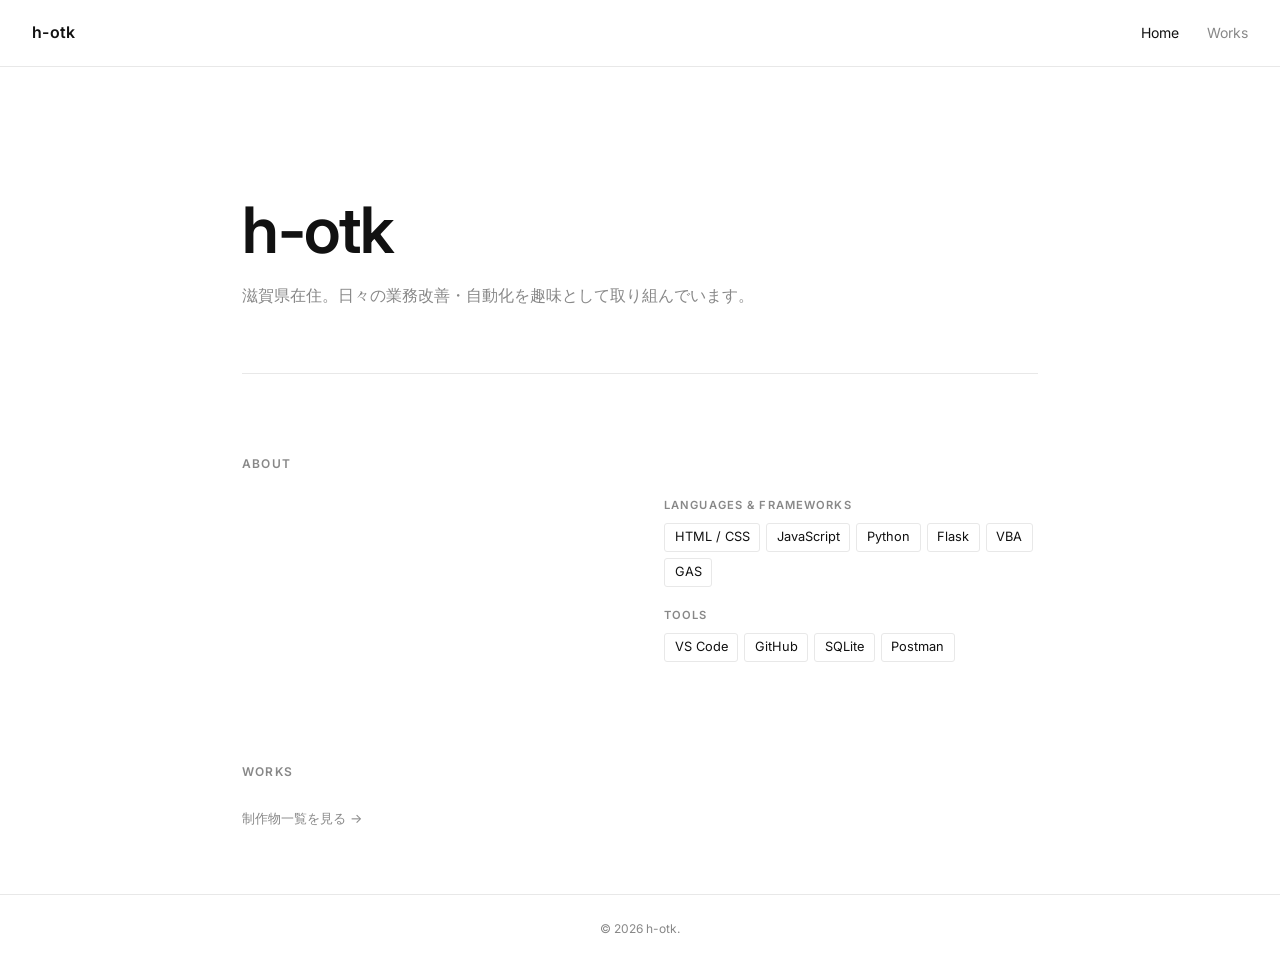
==== index.html @ 99165591 "バグ修正：Works フィルタ・CSS・トップページ構成 - index.html：Works グリッドを削除しリンクのみに変更 - works.html：フィルタ JS を classList から" ====
<!DOCTYPE html>
<html lang="ja">
<head>
  <meta charset="UTF-8">
  <meta name="viewport" content="width=device-width, initial-scale=1.0">
  <title>h-otk</title>
  <meta name="google-site-verification" content="5u6kIAX5z88EovOxOQBiKOzhCk3DL9Nc8gfqg3y7vak" />
  <link rel="preconnect" href="https://fonts.googleapis.com">
  <link rel="preconnect" href="https://fonts.gstatic.com" crossorigin>
  <link href="https://fonts.googleapis.com/css2?family=Inter:wght@400;500;600&display=swap" rel="stylesheet">
  <link rel="stylesheet" href="style.css">
</head>
<body>

  <header>
    <a class="logo" href="/">h-otk</a>
    <nav>
      <a href="/" class="active">Home</a>
      <a href="works.html">Works</a>
    </nav>
  </header>

  <main>

    <section class="hero">
      <p class="hero-name">h-otk</p>
      <p class="hero-bio">滋賀県在住。日々の業務改善・自動化を趣味として取り組んでいます。<!-- 自己紹介を追記 --></p>
    </section>

    <section>
      <h2>About</h2>
      <div class="about-grid">
        <div class="about-text">
          <p><!-- 詳細な自己紹介を追記 --></p>
        </div>
        <div class="about-skills">
          <div class="skill-group">
            <h3>Languages &amp; Frameworks</h3>
            <ul class="skill-list">
              <li>HTML / CSS</li>
              <li>JavaScript</li>
              <li>Python</li>
              <li>Flask</li>
              <li>VBA</li>
              <li>GAS</li>
            </ul>
          </div>
          <div class="skill-group">
            <h3>Tools</h3>
            <ul class="skill-list">
              <li>VS Code</li>
              <li>GitHub</li>
              <li>SQLite</li>
              <li>Postman</li>
            </ul>
          </div>
        </div>
      </div>
    </section>

    <section>
      <h2>Works</h2>
      <a class="link-arrow" href="works.html">制作物一覧を見る →</a>
    </section>

  </main>

  <footer>
    <p>&copy; 2026 h-otk.</p>
  </footer>

</body>
</html>
---- style.css ----
:root {
  --bg: #ffffff;
  --surface: #f5f5f5;
  --border: #e8e8e8;
  --text: #111111;
  --muted: #888888;
  --font: 'Inter', -apple-system, BlinkMacSystemFont, sans-serif;
  --max: 860px;
}

*, *::before, *::after { box-sizing: border-box; margin: 0; padding: 0; }

body {
  font-family: var(--font);
  background: var(--bg);
  color: var(--text);
  line-height: 1.6;
  min-height: 100vh;
  display: flex;
  flex-direction: column;
}

/* ── Header ── */
header {
  display: flex;
  justify-content: space-between;
  align-items: center;
  padding: 1.25rem 2rem;
  border-bottom: 1px solid var(--border);
  position: sticky;
  top: 0;
  background: var(--bg);
  z-index: 100;
}

.logo {
  font-weight: 600;
  font-size: 1rem;
  text-decoration: none;
  color: var(--text);
  letter-spacing: 0.02em;
}

nav a {
  color: var(--muted);
  text-decoration: none;
  font-size: 0.875rem;
  margin-left: 1.5rem;
  transition: color 0.15s;
}

nav a:hover,
nav a.active { color: var(--text); }

/* ── Main ── */
main {
  flex: 1;
  max-width: var(--max);
  margin: 0 auto;
  padding: 4rem 2rem;
  width: 100%;
}

section { margin-bottom: 5rem; }
section:last-child { margin-bottom: 0; }

/* ── Section headings ── */
h2 {
  font-size: 0.75rem;
  font-weight: 600;
  letter-spacing: 0.1em;
  text-transform: uppercase;
  color: var(--muted);
  margin-bottom: 1.5rem;
}

.section-header {
  display: flex;
  justify-content: space-between;
  align-items: baseline;
  margin-bottom: 1.5rem;
}
.section-header h2 { margin-bottom: 0; }

.link-arrow {
  font-size: 0.8125rem;
  color: var(--muted);
  text-decoration: none;
  transition: color 0.15s;
}
.link-arrow:hover { color: var(--text); }

/* ── Hero ── */
.hero {
  padding: 4rem 0;
  border-bottom: 1px solid var(--border);
}

.hero-name {
  font-size: clamp(2.5rem, 7vw, 4rem);
  font-weight: 600;
  letter-spacing: -0.02em;
  line-height: 1.1;
  margin-bottom: 1rem;
}

.hero-bio {
  color: var(--muted);
  font-size: 1rem;
  max-width: 520px;
  line-height: 1.75;
}

/* ── About ── */
.about-grid {
  display: grid;
  grid-template-columns: 1fr 1fr;
  gap: 3rem;
}

.about-text p {
  color: var(--muted);
  font-size: 0.9375rem;
  line-height: 1.8;
}

.skill-group { margin-bottom: 1.25rem; }

.skill-group h3 {
  font-size: 0.7rem;
  font-weight: 600;
  letter-spacing: 0.1em;
  text-transform: uppercase;
  color: var(--muted);
  margin-bottom: 0.5rem;
}

.skill-list {
  list-style: none;
  display: flex;
  flex-wrap: wrap;
  gap: 0.375rem;
}

.skill-list li {
  font-size: 0.8rem;
  border: 1px solid var(--border);
  padding: 0.2rem 0.6rem;
  border-radius: 3px;
}

/* ── Works grid ── */
.works-grid {
  display: grid;
  grid-template-columns: repeat(auto-fill, minmax(240px, 1fr));
  gap: 1rem;
}

.work-card {
  background: var(--bg);
  border: 1px solid var(--border);
  border-radius: 4px;
  padding: 1.25rem;
  transition: border-color 0.15s;
  cursor: default;
}

.work-card:hover { border-color: #aaaaaa; }

.work-image {
  width: 100%;
  aspect-ratio: 16 / 9;
  background: var(--surface);
  border: 1px solid var(--border);
  margin-bottom: 0.875rem;
  border-radius: 2px;
  display: flex;
  align-items: center;
  justify-content: center;
  color: var(--muted);
  font-size: 0.75rem;
  overflow: hidden;
}

.work-image img {
  width: 100%;
  height: 100%;
  object-fit: cover;
}

.work-card h3 {
  font-size: 0.9375rem;
  font-weight: 600;
  margin-bottom: 0.375rem;
}

.work-card p {
  font-size: 0.8125rem;
  color: var(--muted);
  line-height: 1.55;
  margin-bottom: 0.75rem;
}

.work-tags {
  display: flex;
  flex-wrap: wrap;
  gap: 0.3rem;
}

.tag {
  font-size: 0.7rem;
  font-weight: 500;
  color: var(--muted);
  border: 1px solid var(--border);
  padding: 0.15rem 0.5rem;
  border-radius: 2px;
  text-transform: uppercase;
  letter-spacing: 0.04em;
}

/* ── Filter bar ── */
.filter-bar {
  display: flex;
  flex-wrap: wrap;
  gap: 0.375rem;
  margin-bottom: 2rem;
  padding-bottom: 1.5rem;
  border-bottom: 1px solid var(--border);
}

.filter-btn {
  font-family: var(--font);
  font-size: 0.8125rem;
  font-weight: 500;
  padding: 0.35rem 0.875rem;
  border: 1px solid var(--border);
  background: transparent;
  color: var(--muted);
  border-radius: 3px;
  cursor: pointer;
  touch-action: manipulation;
  transition: all 0.15s;
}

.filter-btn:hover { border-color: var(--text); color: var(--text); }

.filter-btn.active {
  background: var(--text);
  border-color: var(--text);
  color: #ffffff;
}

/* ── Page title ── */
.page-title {
  font-size: clamp(1.5rem, 4vw, 2.25rem);
  font-weight: 600;
  letter-spacing: -0.01em;
  margin-bottom: 2rem;
}

/* ── Footer ── */
footer {
  padding: 1.5rem 2rem;
  border-top: 1px solid var(--border);
  text-align: center;
  font-size: 0.75rem;
  color: var(--muted);
}

/* ── Responsive ── */
@media (max-width: 640px) {
  header, main { padding-left: 1.25rem; padding-right: 1.25rem; }
  .about-grid { grid-template-columns: 1fr; gap: 2rem; }
  main { padding-top: 2.5rem; }
}
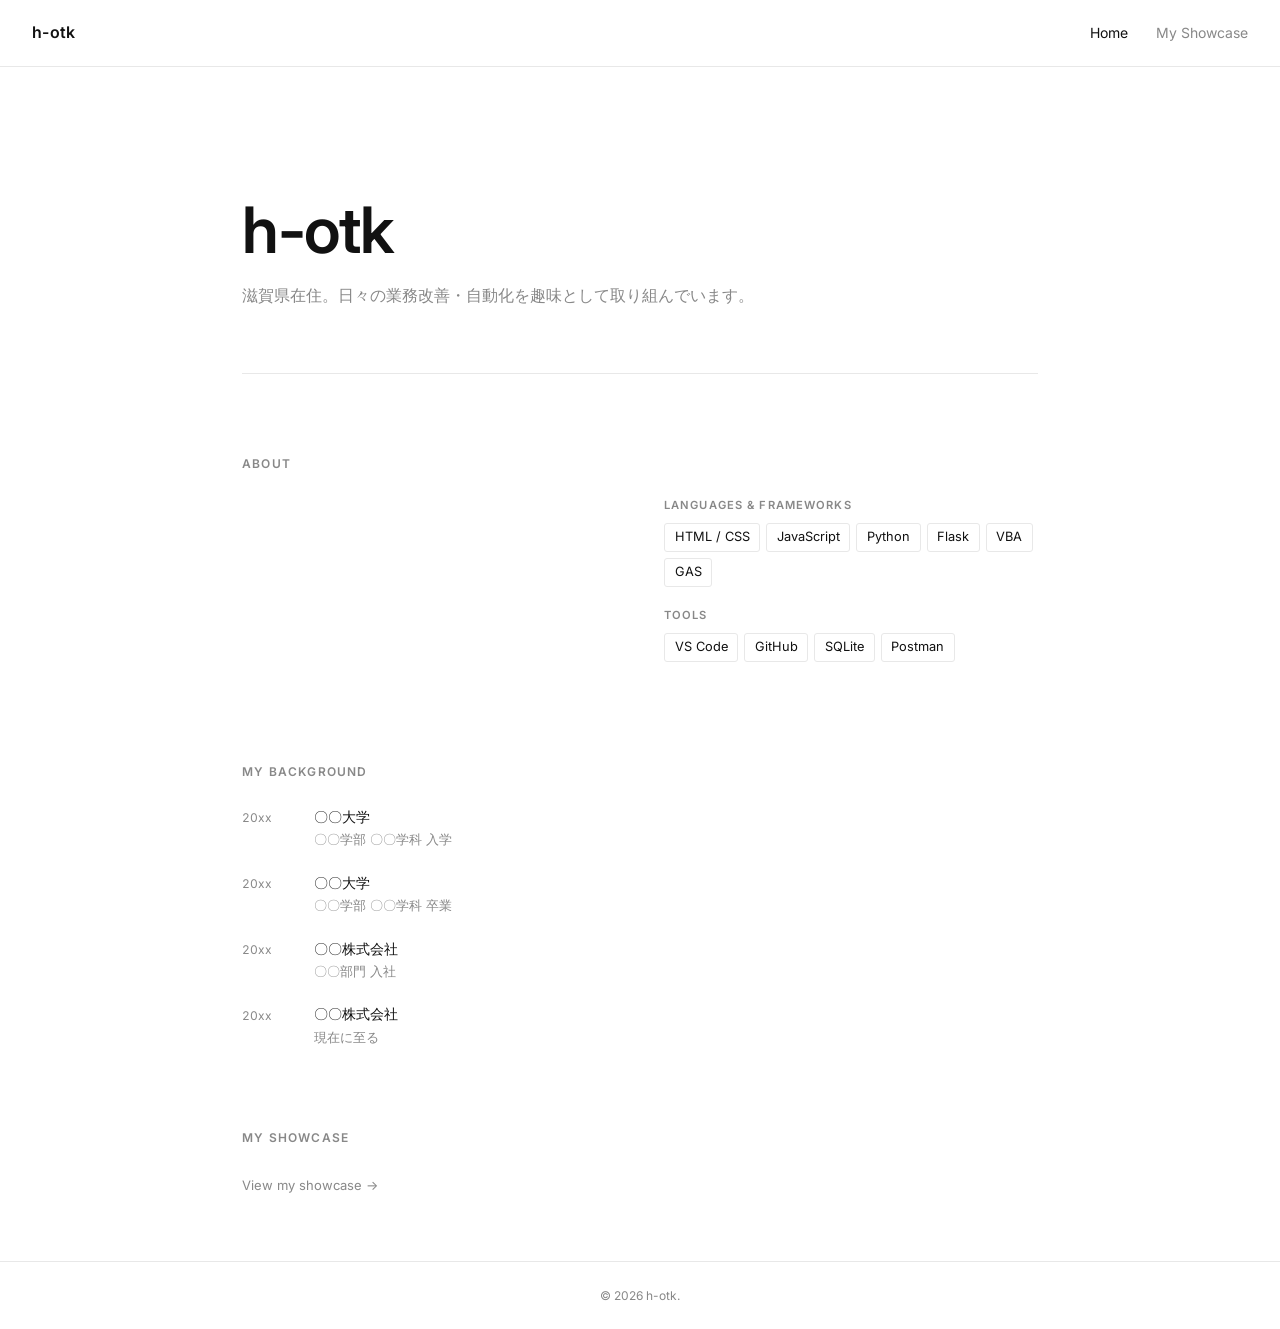
==== commit cfd16fa0: "feat: My Background セクション追加・Works を My Showcase に変更 - index.html の nav・見出し・リンクテキストで「Works」を「My Showc" ====
--- a/index.html
+++ b/index.html
@@ -8,7 +8,7 @@
   <link rel="preconnect" href="https://fonts.googleapis.com">
   <link rel="preconnect" href="https://fonts.gstatic.com" crossorigin>
   <link href="https://fonts.googleapis.com/css2?family=Inter:wght@400;500;600&display=swap" rel="stylesheet">
-  <link rel="stylesheet" href="style.css">
+  <link rel="stylesheet" href="style.css?v=0">
 </head>
 <body>
 
@@ -16,7 +16,7 @@
     <a class="logo" href="/">h-otk</a>
     <nav>
       <a href="/" class="active">Home</a>
-      <a href="works.html">Works</a>
+      <a href="works.html">My Showcase</a>
     </nav>
   </header>
 
@@ -59,8 +59,42 @@
     </section>
 
     <section>
-      <h2>Works</h2>
-      <a class="link-arrow" href="works.html">制作物一覧を見る →</a>
+      <h2>My Background</h2>
+      <ol class="timeline">
+        <li class="timeline-item">
+          <span class="timeline-year">20xx</span>
+          <div class="timeline-body">
+            <p class="timeline-org">〇〇大学</p>
+            <p class="timeline-detail">〇〇学部 〇〇学科 入学</p>
+          </div>
+        </li>
+        <li class="timeline-item">
+          <span class="timeline-year">20xx</span>
+          <div class="timeline-body">
+            <p class="timeline-org">〇〇大学</p>
+            <p class="timeline-detail">〇〇学部 〇〇学科 卒業</p>
+          </div>
+        </li>
+        <li class="timeline-item">
+          <span class="timeline-year">20xx</span>
+          <div class="timeline-body">
+            <p class="timeline-org">〇〇株式会社</p>
+            <p class="timeline-detail">〇〇部門 入社</p>
+          </div>
+        </li>
+        <li class="timeline-item">
+          <span class="timeline-year">20xx</span>
+          <div class="timeline-body">
+            <p class="timeline-org">〇〇株式会社</p>
+            <p class="timeline-detail">現在に至る</p>
+          </div>
+        </li>
+      </ol>
+    </section>
+
+    <section>
+      <h2>My Showcase</h2>
+      <a class="link-arrow" href="works.html">View my showcase →</a>
     </section>
 
   </main>
--- a/style.css
+++ b/style.css
@@ -149,6 +149,42 @@
   border-radius: 3px;
 }
 
+/* ── Timeline (My Background) ── */
+.timeline {
+  list-style: none;
+  padding: 0;
+  margin: 0;
+  display: flex;
+  flex-direction: column;
+  gap: 1.25rem;
+}
+
+.timeline-item {
+  display: grid;
+  grid-template-columns: 3.5rem 1fr;
+  gap: 1rem;
+  align-items: start;
+}
+
+.timeline-year {
+  font-size: 0.75rem;
+  color: var(--muted);
+  padding-top: 0.2rem;
+  font-variant-numeric: tabular-nums;
+}
+
+.timeline-org {
+  font-size: 0.9rem;
+  font-weight: 500;
+  margin: 0;
+}
+
+.timeline-detail {
+  font-size: 0.8rem;
+  color: var(--muted);
+  margin: 0.15rem 0 0;
+}
+
 /* ── Works grid ── */
 .works-grid {
   display: grid;
@@ -272,4 +308,5 @@
   header, main { padding-left: 1.25rem; padding-right: 1.25rem; }
   .about-grid { grid-template-columns: 1fr; gap: 2rem; }
   main { padding-top: 2.5rem; }
-}
+  .timeline-item { grid-template-columns: 2.5rem 1fr; gap: 0.75rem; }
+}
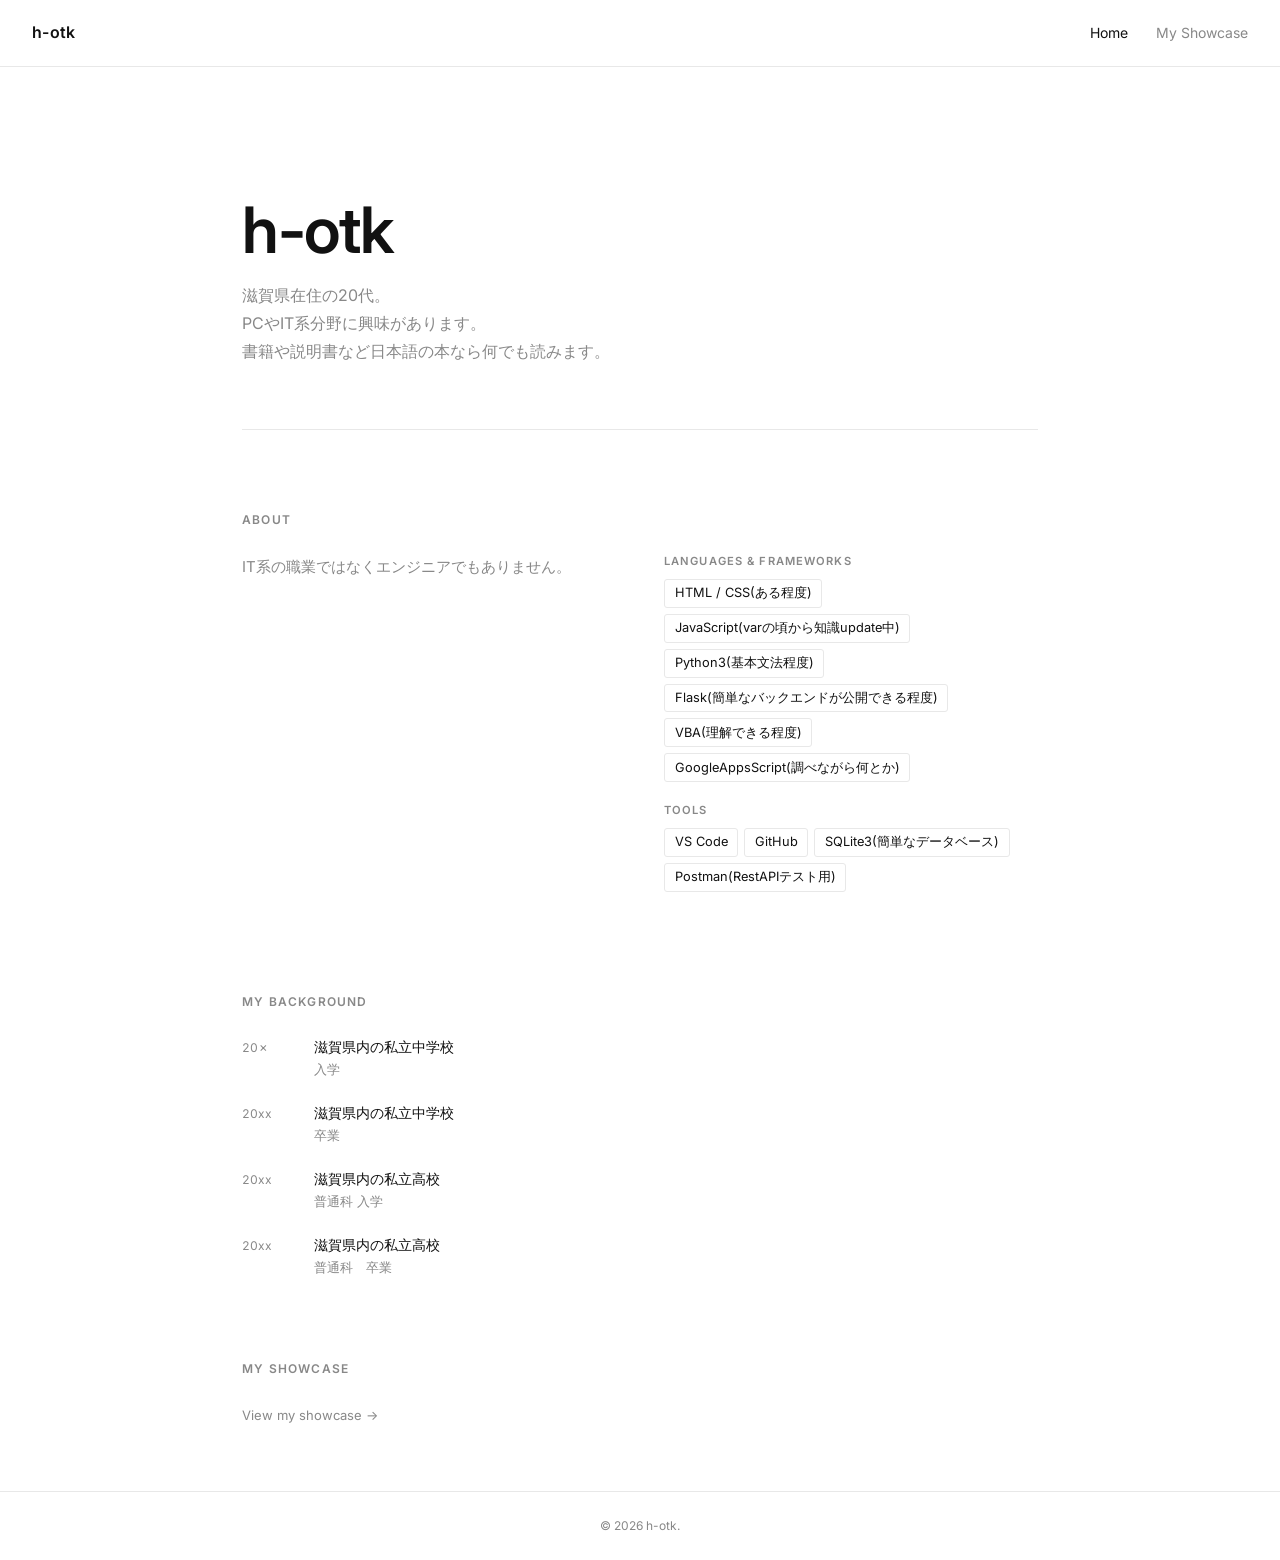
==== commit 4775b741: "index.html の更新" ====
--- a/index.html
+++ b/index.html
@@ -24,25 +24,25 @@
 
     <section class="hero">
       <p class="hero-name">h-otk</p>
-      <p class="hero-bio">滋賀県在住。日々の業務改善・自動化を趣味として取り組んでいます。<!-- 自己紹介を追記 --></p>
+      <p class="hero-bio">滋賀県在住の20代。<br>PCやIT系分野に興味があります。<br>書籍や説明書など日本語の本なら何でも読みます。<!-- 自己紹介 --></p>
     </section>
 
     <section>
       <h2>About</h2>
       <div class="about-grid">
         <div class="about-text">
-          <p><!-- 詳細な自己紹介を追記 --></p>
+          <p>IT系の職業ではなくエンジニアでもありません。</p>
         </div>
         <div class="about-skills">
           <div class="skill-group">
             <h3>Languages &amp; Frameworks</h3>
             <ul class="skill-list">
-              <li>HTML / CSS</li>
-              <li>JavaScript</li>
-              <li>Python</li>
-              <li>Flask</li>
-              <li>VBA</li>
-              <li>GAS</li>
+              <li>HTML / CSS(ある程度)</li>
+              <li>JavaScript(varの頃から知識update中)</li>
+              <li>Python3(基本文法程度)</li>
+              <li>Flask(簡単なバックエンドが公開できる程度)</li>
+              <li>VBA(理解できる程度)</li>
+              <li>GoogleAppsScript(調べながら何とか)</li>
             </ul>
           </div>
           <div class="skill-group">
@@ -50,8 +50,8 @@
             <ul class="skill-list">
               <li>VS Code</li>
               <li>GitHub</li>
-              <li>SQLite</li>
-              <li>Postman</li>
+              <li>SQLite3(簡単なデータベース)</li>
+              <li>Postman(RestAPIテスト用)</li>
             </ul>
           </div>
         </div>
@@ -62,31 +62,31 @@
       <h2>My Background</h2>
       <ol class="timeline">
         <li class="timeline-item">
-          <span class="timeline-year">20xx</span>
+          <span class="timeline-year">20✗</span>
           <div class="timeline-body">
-            <p class="timeline-org">〇〇大学</p>
-            <p class="timeline-detail">〇〇学部 〇〇学科 入学</p>
+            <p class="timeline-org">滋賀県内の私立中学校</p>
+            <p class="timeline-detail">入学</p>
           </div>
         </li>
         <li class="timeline-item">
           <span class="timeline-year">20xx</span>
           <div class="timeline-body">
-            <p class="timeline-org">〇〇大学</p>
-            <p class="timeline-detail">〇〇学部 〇〇学科 卒業</p>
+            <p class="timeline-org">滋賀県内の私立中学校</p>
+            <p class="timeline-detail">卒業</p>
           </div>
         </li>
         <li class="timeline-item">
           <span class="timeline-year">20xx</span>
           <div class="timeline-body">
-            <p class="timeline-org">〇〇株式会社</p>
-            <p class="timeline-detail">〇〇部門 入社</p>
+            <p class="timeline-org">滋賀県内の私立高校</p>
+            <p class="timeline-detail">普通科 入学</p>
           </div>
         </li>
         <li class="timeline-item">
           <span class="timeline-year">20xx</span>
           <div class="timeline-body">
-            <p class="timeline-org">〇〇株式会社</p>
-            <p class="timeline-detail">現在に至る</p>
+            <p class="timeline-org">滋賀県内の私立高校</p>
+            <p class="timeline-detail">普通科　卒業</p>
           </div>
         </li>
       </ol>
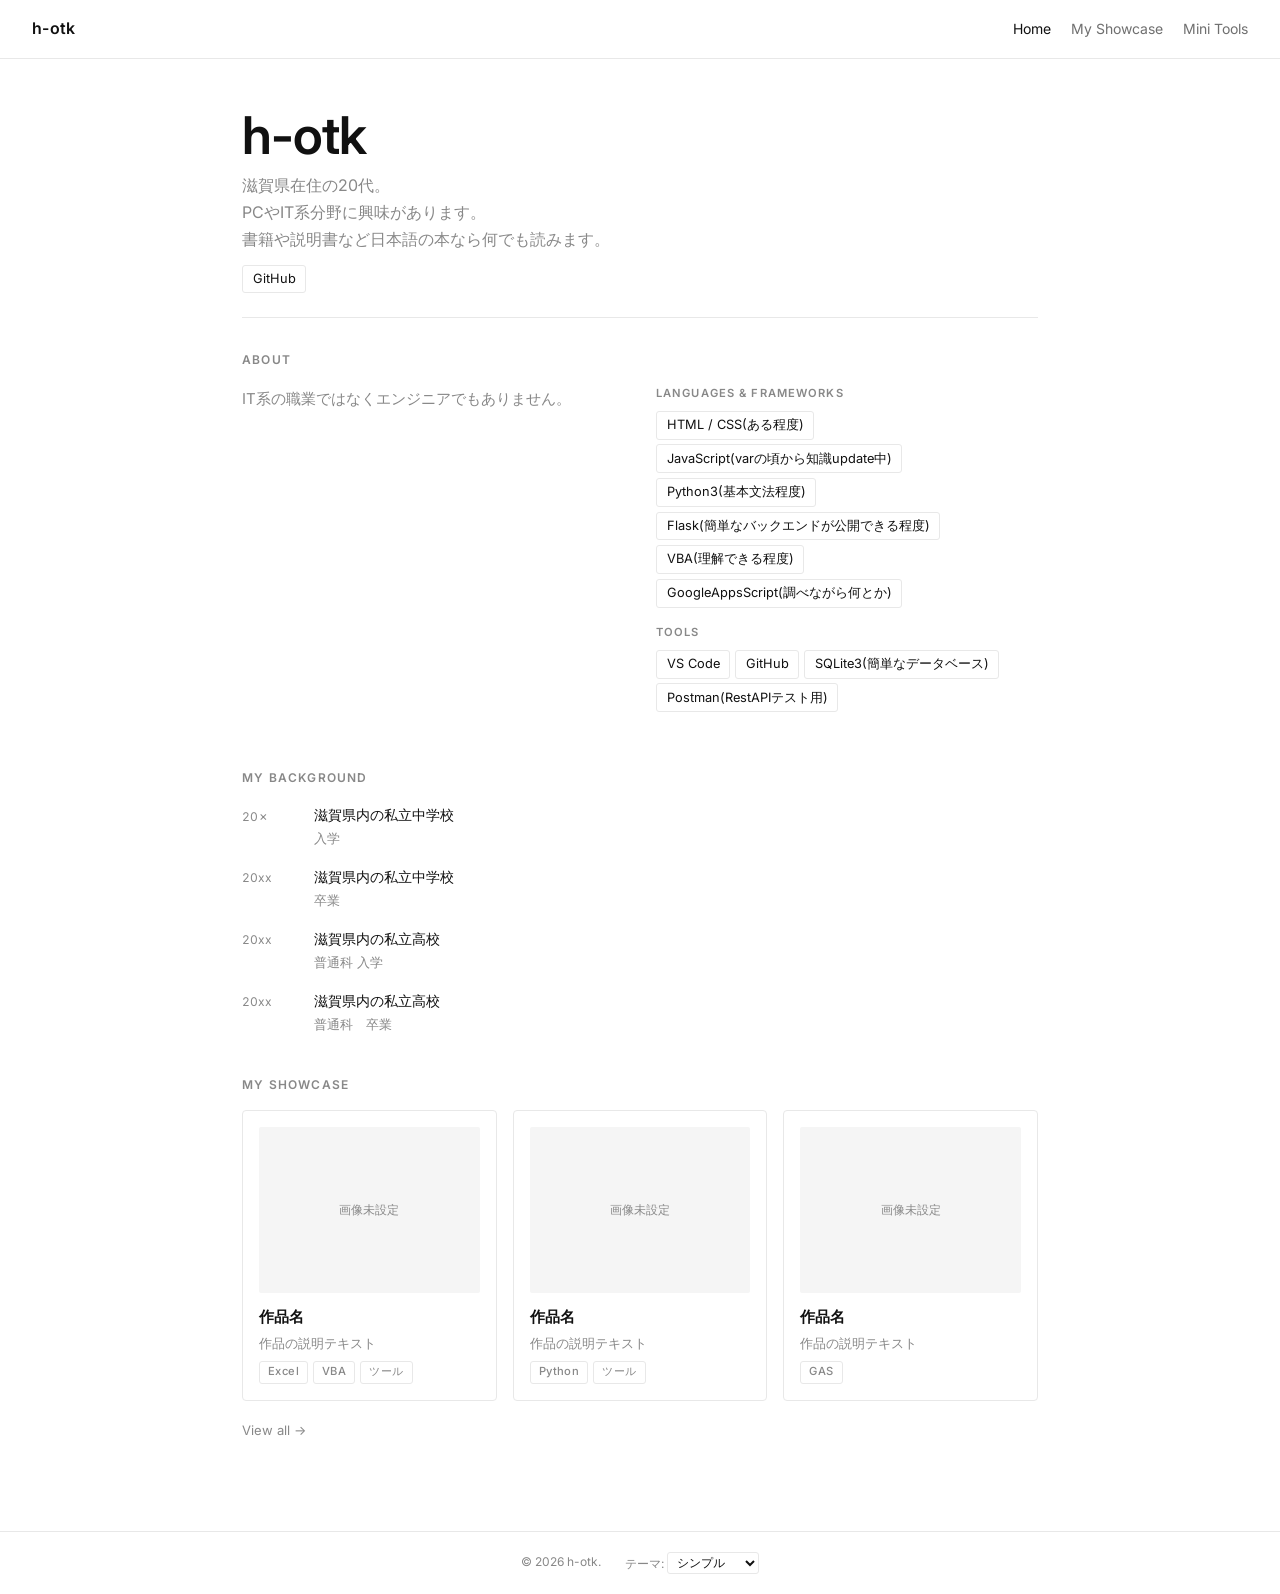
==== commit f09e73ef: "テーマ方式（着せ替え）と JSON 設定によるポートフォリオ構成を実装、余白を調整 - config/site.json・works.json の編集だけでプロフィール・作品を更新できる構成に変更 -" ====
--- a/index.html
+++ b/index.html
@@ -1,107 +1,38 @@
 <!DOCTYPE html>
-<html lang="ja">
+<html lang="ja" class="is-loading">
 <head>
   <meta charset="UTF-8">
   <meta name="viewport" content="width=device-width, initial-scale=1.0">
   <title>h-otk</title>
-  <meta name="google-site-verification" content="5u6kIAX5z88EovOxOQBiKOzhCk3DL9Nc8gfqg3y7vak" />
+  <meta name="google-site-verification" content="5u6kIAX5z88EovOxOQBiKOzhCk3DL9Nc8gfqg3y7vak"><!--Google Search Console用-->
   <link rel="preconnect" href="https://fonts.googleapis.com">
   <link rel="preconnect" href="https://fonts.gstatic.com" crossorigin>
-  <link href="https://fonts.googleapis.com/css2?family=Inter:wght@400;500;600&display=swap" rel="stylesheet">
-  <link rel="stylesheet" href="style.css?v=0">
+  <link rel="stylesheet" href="static/style.css?v=0">
+  <noscript><style>.is-loading body { opacity: 1; }</style></noscript>
+  <script src="static/versions.js?v=0"></script>
+  <script src="static/site.js?v=0" defer></script>
 </head>
-<body>
+<!-- 中身は config/site.json と config/works.json から自動で組み立てられます。文章の変更は JSON 側で行ってください。 -->
+<body data-page="home">
 
-  <header>
-    <a class="logo" href="/">h-otk</a>
-    <nav>
-      <a href="/" class="active">Home</a>
-      <a href="works.html">My Showcase</a>
-    </nav>
+  <header class="site-header">
+    <a class="logo" href="./">h-otk</a>
+    <nav class="site-nav"></nav>
   </header>
 
   <main>
-
-    <section class="hero">
-      <p class="hero-name">h-otk</p>
-      <p class="hero-bio">滋賀県在住の20代。<br>PCやIT系分野に興味があります。<br>書籍や説明書など日本語の本なら何でも読みます。<!-- 自己紹介 --></p>
+    <section class="hero" id="hero"></section>
+    <section id="about"></section>
+    <section id="history"></section>
+    <section id="works-section">
+      <h2>My Showcase</h2>
+      <div class="works-grid" id="works-grid"></div>
+      <p class="more-link"><a class="link-arrow" href="works.html">View all →</a></p>
     </section>
-
-    <section>
-      <h2>About</h2>
-      <div class="about-grid">
-        <div class="about-text">
-          <p>IT系の職業ではなくエンジニアでもありません。</p>
-        </div>
-        <div class="about-skills">
-          <div class="skill-group">
-            <h3>Languages &amp; Frameworks</h3>
-            <ul class="skill-list">
-              <li>HTML / CSS(ある程度)</li>
-              <li>JavaScript(varの頃から知識update中)</li>
-              <li>Python3(基本文法程度)</li>
-              <li>Flask(簡単なバックエンドが公開できる程度)</li>
-              <li>VBA(理解できる程度)</li>
-              <li>GoogleAppsScript(調べながら何とか)</li>
-            </ul>
-          </div>
-          <div class="skill-group">
-            <h3>Tools</h3>
-            <ul class="skill-list">
-              <li>VS Code</li>
-              <li>GitHub</li>
-              <li>SQLite3(簡単なデータベース)</li>
-              <li>Postman(RestAPIテスト用)</li>
-            </ul>
-          </div>
-        </div>
-      </div>
-    </section>
-
-    <section>
-      <h2>My Background</h2>
-      <ol class="timeline">
-        <li class="timeline-item">
-          <span class="timeline-year">20✗</span>
-          <div class="timeline-body">
-            <p class="timeline-org">滋賀県内の私立中学校</p>
-            <p class="timeline-detail">入学</p>
-          </div>
-        </li>
-        <li class="timeline-item">
-          <span class="timeline-year">20xx</span>
-          <div class="timeline-body">
-            <p class="timeline-org">滋賀県内の私立中学校</p>
-            <p class="timeline-detail">卒業</p>
-          </div>
-        </li>
-        <li class="timeline-item">
-          <span class="timeline-year">20xx</span>
-          <div class="timeline-body">
-            <p class="timeline-org">滋賀県内の私立高校</p>
-            <p class="timeline-detail">普通科 入学</p>
-          </div>
-        </li>
-        <li class="timeline-item">
-          <span class="timeline-year">20xx</span>
-          <div class="timeline-body">
-            <p class="timeline-org">滋賀県内の私立高校</p>
-            <p class="timeline-detail">普通科　卒業</p>
-          </div>
-        </li>
-      </ol>
-    </section>
-
-    <section>
-      <h2>My Showcase</h2>
-      <a class="link-arrow" href="works.html">View my showcase →</a>
-    </section>
-
+    <noscript><p>このサイトの表示には JavaScript が必要です。</p></noscript>
   </main>
 
-  <footer>
-    <p>&copy; 2026 h-otk.</p>
-  </footer>
+  <footer></footer>
 
 </body>
 </html>
--- a/static/style.css
+++ b/static/style.css
@@ -0,0 +1,478 @@
+/*
+  共通レイアウト（全テーマ共通の「骨組み」）
+  色・形・背景などの「ガワ」は themes/*.css の変数で上書きされる。
+  ここにある :root の値は、テーマが指定しなかった場合の既定値。
+*/
+:root {
+  /* 色 */
+  --bg: #ffffff;
+  --surface: #f5f5f5;
+  --border: #e8e8e8;
+  --text: #111111;
+  --muted: #888888;
+  --accent: #111111;
+  --on-accent: #ffffff;
+  --chip-active-bg: var(--accent);
+  --chip-active-text: var(--on-accent);
+  --header-bg: var(--bg);
+  --header-text: var(--text);
+  --header-border: var(--border);
+  --card-bg: var(--bg);
+
+  /* 形 */
+  --font: -apple-system, blinkmacsystemfont, "Hiragino Sans", "Noto Sans JP", sans-serif;
+  --heading-font: var(--font);
+  --radius: 4px;
+  --radius-sm: 3px;
+  --shadow: none;
+  --shadow-hover: none;
+  --card-border: 1px solid var(--border);
+
+  /* 背景画像（例: url("img/bg/pattern.png")） */
+  --bg-image: none;
+  --bg-size: auto;
+  --bg-repeat: repeat;
+  --bg-position: center top;
+
+  /* 寸法 */
+  --max: 860px;
+  --gallery-min: 240px;
+  --gallery-gap: 1rem;
+  --section-gap: 2.5rem;
+
+  /* ギャラリー表示の既定（テーマ側で変更可）: grid / masonry, card / image */
+  --gallery-layout: grid;
+  --gallery-style: card;
+}
+
+*, *::before, *::after { box-sizing: border-box; margin: 0; padding: 0; }
+
+/* テーマ読込中のちらつき防止（JS が is-loading を外す） */
+.is-loading body { opacity: 0; }
+
+body {
+  transition: opacity 0.2s;
+  font-family: var(--font);
+  color: var(--text);
+  background-color: var(--bg);
+  background-image: var(--bg-image);
+  background-size: var(--bg-size);
+  background-repeat: var(--bg-repeat);
+  background-position: var(--bg-position);
+  background-attachment: fixed;
+  line-height: 1.6;
+  min-height: 100vh;
+  display: flex;
+  flex-direction: column;
+}
+
+img { max-width: 100%; display: block; }
+
+/* ── Header ── */
+.site-header {
+  display: flex;
+  justify-content: space-between;
+  align-items: center;
+  gap: 1rem;
+  padding: 1rem 2rem;
+  border-bottom: 1px solid var(--header-border);
+  position: sticky;
+  top: 0;
+  background: var(--header-bg);
+  color: var(--header-text);
+  z-index: 100;
+}
+
+.logo {
+  font-family: var(--heading-font);
+  font-weight: 600;
+  font-size: 1rem;
+  text-decoration: none;
+  color: var(--header-text);
+  letter-spacing: 0.02em;
+}
+
+.site-nav { display: flex; flex-wrap: wrap; gap: 0.25rem 1.25rem; }
+
+.site-nav a {
+  color: var(--header-text);
+  opacity: 0.6;
+  text-decoration: none;
+  font-size: 0.875rem;
+  transition: opacity 0.15s;
+}
+
+.site-nav a:hover,
+.site-nav a.active { opacity: 1; }
+
+/* ── Main ── */
+main {
+  flex: 1;
+  max-width: var(--max);
+  margin: 0 auto;
+  padding: 2rem 2rem 3rem;
+  width: 100%;
+}
+
+section { margin-bottom: var(--section-gap); }
+section:last-child { margin-bottom: 0; }
+
+/* ── Section headings ── */
+h2 {
+  font-family: var(--heading-font);
+  font-size: 0.75rem;
+  font-weight: 600;
+  letter-spacing: 0.1em;
+  text-transform: uppercase;
+  color: var(--muted);
+  margin-bottom: 1rem;
+}
+
+.link-arrow {
+  font-size: 0.8125rem;
+  color: var(--muted);
+  text-decoration: none;
+  transition: color 0.15s;
+}
+.link-arrow:hover { color: var(--text); }
+.more-link { margin-top: 1rem; }
+
+/* ── Hero（自己紹介） ── */
+.hero {
+  display: flex;
+  align-items: center;
+  gap: 1.5rem;
+  padding: 1rem 0 1.5rem;
+  border-bottom: 1px solid var(--border);
+  margin-bottom: 2rem;
+}
+
+.hero-avatar {
+  width: 96px;
+  height: 96px;
+  border-radius: 50%;
+  object-fit: cover;
+  flex-shrink: 0;
+  border: var(--card-border);
+}
+
+.hero-name {
+  font-family: var(--heading-font);
+  font-size: clamp(2rem, 6vw, 3.25rem);
+  font-weight: 600;
+  letter-spacing: -0.02em;
+  line-height: 1.1;
+  margin-bottom: 0.5rem;
+}
+
+.hero-bio {
+  color: var(--muted);
+  font-size: 1rem;
+  max-width: 520px;
+  line-height: 1.7;
+}
+
+.sns-links { display: flex; flex-wrap: wrap; gap: 0.5rem; margin-top: 0.75rem; }
+
+.sns-links a {
+  font-size: 0.8rem;
+  color: var(--text);
+  text-decoration: none;
+  border: 1px solid var(--border);
+  border-radius: var(--radius-sm);
+  padding: 0.15rem 0.6rem;
+  background: var(--card-bg);
+}
+.sns-links a:hover { border-color: var(--accent); }
+
+/* ── About ── */
+.about-grid {
+  display: grid;
+  grid-template-columns: 1fr 1fr;
+  gap: 2rem;
+}
+
+.about-text p {
+  color: var(--muted);
+  font-size: 0.9375rem;
+  line-height: 1.8;
+}
+
+.skill-group { margin-bottom: 1rem; }
+
+.skill-group h3 {
+  font-size: 0.7rem;
+  font-weight: 600;
+  letter-spacing: 0.1em;
+  text-transform: uppercase;
+  color: var(--muted);
+  margin-bottom: 0.5rem;
+}
+
+.skill-list,
+.work-tags {
+  list-style: none;
+  display: flex;
+  flex-wrap: wrap;
+  gap: 0.3rem;
+}
+
+.skill-list li {
+  font-size: 0.8rem;
+  border: 1px solid var(--border);
+  background: var(--card-bg);
+  padding: 0.2rem 0.6rem;
+  border-radius: var(--radius-sm);
+}
+
+/* ── Timeline ── */
+.timeline {
+  list-style: none;
+  display: flex;
+  flex-direction: column;
+  gap: 1rem;
+}
+
+.timeline-item {
+  display: grid;
+  grid-template-columns: 3.5rem 1fr;
+  gap: 1rem;
+  align-items: start;
+}
+
+.timeline-year {
+  font-size: 0.75rem;
+  color: var(--muted);
+  padding-top: 0.2rem;
+  font-variant-numeric: tabular-nums;
+}
+
+.timeline-org { font-size: 0.9rem; font-weight: 500; }
+.timeline-detail { font-size: 0.8rem; color: var(--muted); margin-top: 0.15rem; }
+
+/* ── Works（ギャラリー） ── */
+.works-grid {
+  display: grid;
+  grid-template-columns: repeat(auto-fill, minmax(var(--gallery-min), 1fr));
+  gap: var(--gallery-gap);
+}
+
+.work-card {
+  display: block;
+  position: relative;
+  color: inherit;
+  text-decoration: none;
+  background: var(--card-bg);
+  border: var(--card-border);
+  border-radius: var(--radius);
+  box-shadow: var(--shadow);
+  padding: 1rem;
+  overflow: hidden;
+  transition: box-shadow 0.15s, border-color 0.15s, transform 0.15s;
+}
+
+.work-card:hover,
+.work-card:focus-visible {
+  border-color: var(--accent);
+  box-shadow: var(--shadow-hover);
+}
+
+.work-image {
+  width: 100%;
+  aspect-ratio: 4 / 3;
+  background: var(--surface);
+  margin-bottom: 0.75rem;
+  border-radius: calc(var(--radius) / 2);
+  display: flex;
+  align-items: center;
+  justify-content: center;
+  color: var(--muted);
+  font-size: 0.75rem;
+  overflow: hidden;
+}
+
+.work-image img { width: 100%; height: 100%; object-fit: cover; }
+
+.work-card h3 { font-size: 0.9375rem; font-weight: 600; margin-bottom: 0.25rem; }
+
+.work-desc {
+  font-size: 0.8125rem;
+  color: var(--muted);
+  line-height: 1.55;
+  margin-bottom: 0.5rem;
+  display: -webkit-box;
+  -webkit-line-clamp: 3;
+  -webkit-box-orient: vertical;
+  overflow: hidden;
+}
+
+.tag {
+  font-size: 0.7rem;
+  font-weight: 500;
+  color: var(--muted);
+  border: 1px solid var(--border);
+  padding: 0.1rem 0.5rem;
+  border-radius: var(--radius-sm);
+  letter-spacing: 0.04em;
+}
+
+/* masonry（Pinterest 風の段組み。画像の縦横比をそのまま使う） */
+.works-grid[data-layout="masonry"] {
+  display: block;
+  columns: var(--gallery-min) auto;
+  column-gap: var(--gallery-gap);
+}
+
+.works-grid[data-layout="masonry"] .work-card {
+  break-inside: avoid;
+  margin-bottom: var(--gallery-gap);
+}
+
+.works-grid[data-layout="masonry"] .work-image { aspect-ratio: auto; min-height: 120px; }
+.works-grid[data-layout="masonry"] .work-image img { height: auto; }
+
+/* image（画像のみ表示。タイトルは重ねて表示）: イラスト向け */
+.works-grid[data-style="image"] .work-card { padding: 0; }
+.works-grid[data-style="image"] .work-image { margin-bottom: 0; border-radius: 0; }
+
+.works-grid[data-style="image"] .work-body {
+  position: absolute;
+  inset: auto 0 0;
+  padding: 2rem 0.75rem 0.6rem;
+  background: linear-gradient(transparent, rgb(0 0 0 / 65%));
+  color: #ffffff;
+  opacity: 0;
+  transition: opacity 0.2s;
+}
+
+.works-grid[data-style="image"] .work-card:hover .work-body,
+.works-grid[data-style="image"] .work-card:focus-visible .work-body { opacity: 1; }
+
+.works-grid[data-style="image"] .work-desc,
+.works-grid[data-style="image"] .work-tags { display: none; }
+
+@media (hover: none) {
+  .works-grid[data-style="image"] .work-body { opacity: 1; }
+}
+
+/* ── Filter bar ── */
+.filter-bar {
+  display: flex;
+  flex-wrap: wrap;
+  gap: 0.375rem;
+  margin-bottom: 1.5rem;
+  padding-bottom: 1rem;
+  border-bottom: 1px solid var(--border);
+}
+
+.filter-btn {
+  font-family: var(--font);
+  font-size: 0.8125rem;
+  font-weight: 500;
+  padding: 0.3rem 0.875rem;
+  border: 1px solid var(--border);
+  background: var(--card-bg);
+  color: var(--muted);
+  border-radius: var(--radius-sm);
+  cursor: pointer;
+  touch-action: manipulation;
+  transition: all 0.15s;
+}
+
+.filter-btn:hover { border-color: var(--text); color: var(--text); }
+
+.filter-btn.active {
+  background: var(--chip-active-bg);
+  border-color: var(--chip-active-bg);
+  color: var(--chip-active-text);
+}
+
+/* ── Lightbox（作品の拡大表示） ── */
+.lightbox {
+  border: none;
+  border-radius: var(--radius);
+  padding: 0;
+  max-width: min(960px, 94vw);
+  max-height: 92vh;
+  margin: auto;
+  background: var(--card-bg);
+  color: var(--text);
+  box-shadow: 0 10px 40px rgb(0 0 0 / 35%);
+}
+
+.lightbox::backdrop { background: rgb(0 0 0 / 75%); }
+.lightbox-figure { display: flex; flex-direction: column; }
+
+.lightbox-figure img {
+  max-height: 70vh;
+  width: auto;
+  margin: 0 auto;
+  object-fit: contain;
+  background: var(--surface);
+}
+
+.lightbox-caption { padding: 1rem 1.25rem 1.25rem; }
+.lightbox-caption h3 { font-size: 1.05rem; margin-bottom: 0.25rem; }
+.lightbox-date { font-size: 0.75rem; color: var(--muted); margin-bottom: 0.5rem; }
+.lightbox-desc { font-size: 0.875rem; white-space: pre-line; margin-bottom: 0.75rem; }
+.lightbox-link { display: inline-block; margin-top: 0.75rem; font-size: 0.85rem; color: var(--accent); }
+
+.lightbox-btn {
+  position: absolute;
+  border: none;
+  background: rgb(0 0 0 / 50%);
+  color: #ffffff;
+  width: 2.5rem;
+  height: 2.5rem;
+  border-radius: 50%;
+  font-size: 1.25rem;
+  cursor: pointer;
+}
+
+.lightbox-close { top: 0.5rem; right: 0.5rem; }
+.lightbox-prev { top: 35%; left: 0.5rem; }
+.lightbox-next { top: 35%; right: 0.5rem; }
+
+/* ── Page title ── */
+.page-title {
+  font-family: var(--heading-font);
+  font-size: clamp(1.5rem, 4vw, 2.25rem);
+  font-weight: 600;
+  letter-spacing: -0.01em;
+  margin-bottom: 1.25rem;
+}
+
+.empty-note { color: var(--muted); font-size: 0.875rem; }
+
+/* ── Footer ── */
+footer {
+  padding: 1.25rem 2rem;
+  border-top: 1px solid var(--border);
+  text-align: center;
+  font-size: 0.75rem;
+  color: var(--muted);
+  display: flex;
+  justify-content: center;
+  flex-wrap: wrap;
+  gap: 0.5rem 1.5rem;
+}
+
+.theme-switch select {
+  font: inherit;
+  color: var(--text);
+  background: var(--card-bg);
+  border: 1px solid var(--border);
+  border-radius: var(--radius-sm);
+  padding: 0.1rem 0.3rem;
+}
+
+/* ── Responsive ── */
+@media (width <= 640px) {
+  .site-header, main { padding-left: 1rem; padding-right: 1rem; }
+  .site-header { flex-direction: column; align-items: flex-start; gap: 0.25rem; }
+  main { padding-top: 1.25rem; }
+  .hero { flex-direction: column; align-items: flex-start; gap: 1rem; }
+  .about-grid { grid-template-columns: 1fr; gap: 1.25rem; }
+  .timeline-item { grid-template-columns: 2.5rem 1fr; gap: 0.75rem; }
+  :root { --gallery-min: 150px; --gallery-gap: 0.6rem; }
+}
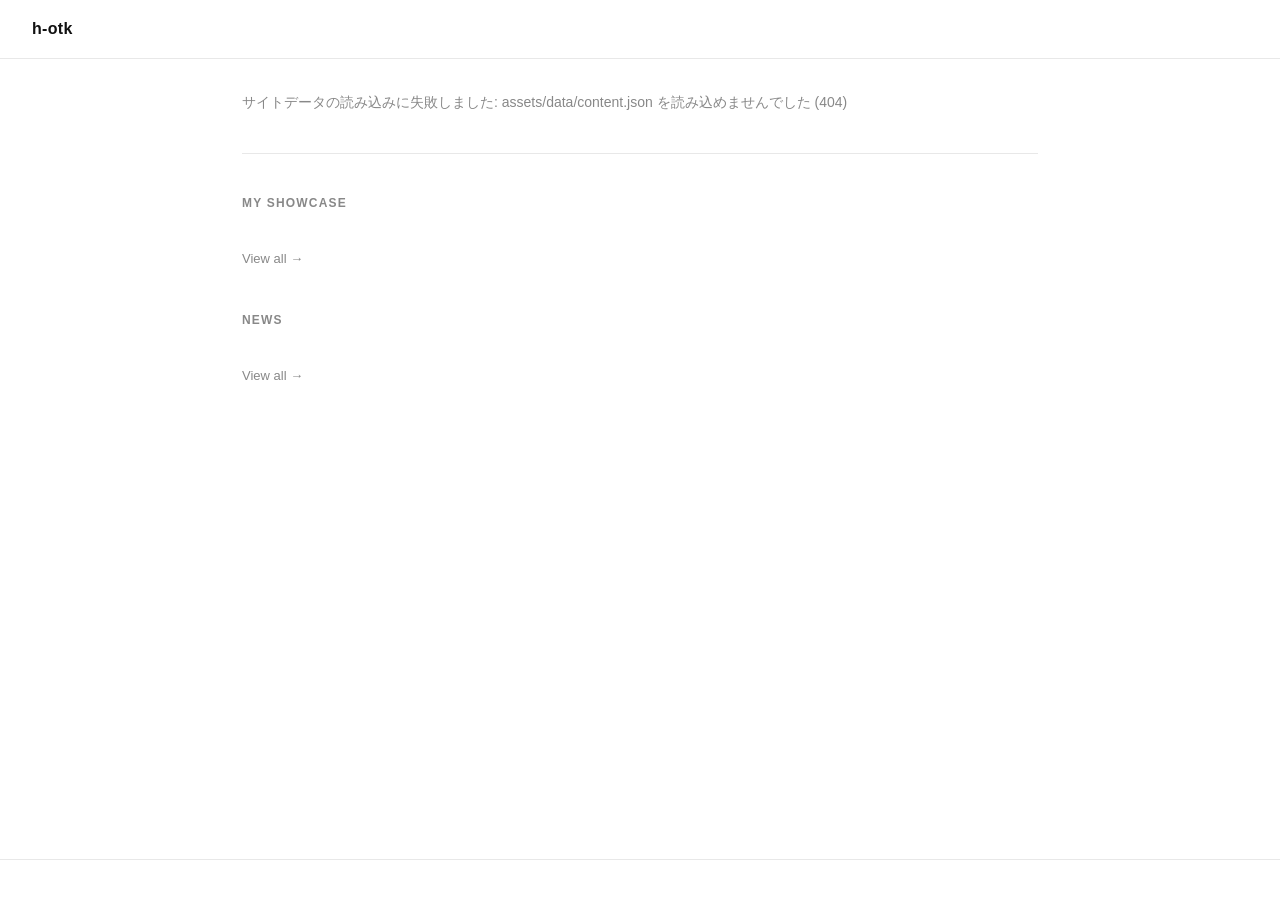
==== commit 0bdb1775: "コンテンツを Markdown 化し、個別ページ・固定ページ・更新履歴・管理画面を追加 - フォルダを content/（編集領域）と assets/（システム）に再編 - 作品の個別ページ（work" ====
--- a/index.html
+++ b/index.html
@@ -5,14 +5,15 @@
   <meta name="viewport" content="width=device-width, initial-scale=1.0">
   <title>h-otk</title>
   <meta name="google-site-verification" content="5u6kIAX5z88EovOxOQBiKOzhCk3DL9Nc8gfqg3y7vak"><!--Google Search Console用-->
+  <link rel="icon" href="assets/img/favicon.svg" type="image/svg+xml">
   <link rel="preconnect" href="https://fonts.googleapis.com">
   <link rel="preconnect" href="https://fonts.gstatic.com" crossorigin>
-  <link rel="stylesheet" href="static/style.css?v=0">
+  <link rel="stylesheet" href="assets/css/base.css?v=0">
   <noscript><style>.is-loading body { opacity: 1; }</style></noscript>
-  <script src="static/versions.js?v=0"></script>
-  <script src="static/site.js?v=0" defer></script>
+  <script src="assets/js/versions.js?v=0"></script>
+  <script src="assets/js/site.js?v=0" defer></script>
 </head>
-<!-- 中身は config/site.json と config/works.json から自動で組み立てられます。文章の変更は JSON 側で行ってください。 -->
+<!-- 中身は content/ のファイルから自動で組み立てられます。文章の変更は content/ 側で行ってください。 -->
 <body data-page="home">
 
   <header class="site-header">
@@ -29,6 +30,11 @@
       <div class="works-grid" id="works-grid"></div>
       <p class="more-link"><a class="link-arrow" href="works.html">View all →</a></p>
     </section>
+    <section id="news-section">
+      <h2>News</h2>
+      <ul class="news-list" id="news-list"></ul>
+      <p class="more-link"><a class="link-arrow" href="news.html">View all →</a></p>
+    </section>
     <noscript><p>このサイトの表示には JavaScript が必要です。</p></noscript>
   </main>
 
--- a/assets/css/base.css
+++ b/assets/css/base.css
@@ -0,0 +1,534 @@
+/*
+  共通レイアウト（全テーマ共通の「骨組み」）
+  色・形・背景などの「ガワ」は themes/*.css の変数で上書きされる。
+  ここにある :root の値は、テーマが指定しなかった場合の既定値。
+*/
+:root {
+  /* 色 */
+  --bg: #ffffff;
+  --surface: #f5f5f5;
+  --border: #e8e8e8;
+  --text: #111111;
+  --muted: #888888;
+  --accent: #111111;
+  --on-accent: #ffffff;
+  --chip-active-bg: var(--accent);
+  --chip-active-text: var(--on-accent);
+  --header-bg: var(--bg);
+  --header-text: var(--text);
+  --header-border: var(--border);
+  --card-bg: var(--bg);
+
+  /* 形 */
+  --font: -apple-system, blinkmacsystemfont, "Hiragino Sans", "Noto Sans JP", sans-serif;
+  --heading-font: var(--font);
+  --radius: 4px;
+  --radius-sm: 3px;
+  --shadow: none;
+  --shadow-hover: none;
+  --card-border: 1px solid var(--border);
+
+  /* 背景画像（例: url("img/bg/pattern.png")） */
+  --bg-image: none;
+  --bg-size: auto;
+  --bg-repeat: repeat;
+  --bg-position: center top;
+
+  /* 寸法 */
+  --max: 860px;
+  --gallery-min: 240px;
+  --gallery-gap: 1rem;
+  --section-gap: 2.5rem;
+
+  /* ギャラリー表示の既定（テーマ側で変更可）: grid / masonry, card / image */
+  --gallery-layout: grid;
+  --gallery-style: card;
+}
+
+*, *::before, *::after { box-sizing: border-box; margin: 0; padding: 0; }
+
+/* テーマ読込中のちらつき防止（JS が is-loading を外す） */
+.is-loading body { opacity: 0; }
+
+body {
+  transition: opacity 0.2s;
+  font-family: var(--font);
+  color: var(--text);
+  background-color: var(--bg);
+  background-image: var(--bg-image);
+  background-size: var(--bg-size);
+  background-repeat: var(--bg-repeat);
+  background-position: var(--bg-position);
+  background-attachment: fixed;
+  line-height: 1.6;
+  min-height: 100vh;
+  display: flex;
+  flex-direction: column;
+}
+
+img { max-width: 100%; display: block; }
+
+/* ── Header ── */
+.site-header {
+  display: flex;
+  justify-content: space-between;
+  align-items: center;
+  gap: 1rem;
+  padding: 1rem 2rem;
+  border-bottom: 1px solid var(--header-border);
+  position: sticky;
+  top: 0;
+  background: var(--header-bg);
+  color: var(--header-text);
+  z-index: 100;
+}
+
+.logo {
+  font-family: var(--heading-font);
+  font-weight: 600;
+  font-size: 1rem;
+  text-decoration: none;
+  color: var(--header-text);
+  letter-spacing: 0.02em;
+}
+
+.site-nav { display: flex; flex-wrap: wrap; gap: 0.25rem 1.25rem; }
+
+.site-nav a {
+  color: var(--header-text);
+  opacity: 0.6;
+  text-decoration: none;
+  font-size: 0.875rem;
+  transition: opacity 0.15s;
+}
+
+.site-nav a:hover,
+.site-nav a.active { opacity: 1; }
+
+/* ── Main ── */
+main {
+  flex: 1;
+  max-width: var(--max);
+  margin: 0 auto;
+  padding: 2rem 2rem 3rem;
+  width: 100%;
+}
+
+section { margin-bottom: var(--section-gap); }
+section:last-child { margin-bottom: 0; }
+
+/* ── Section headings ── */
+h2 {
+  font-family: var(--heading-font);
+  font-size: 0.75rem;
+  font-weight: 600;
+  letter-spacing: 0.1em;
+  text-transform: uppercase;
+  color: var(--muted);
+  margin-bottom: 1rem;
+}
+
+.link-arrow {
+  font-size: 0.8125rem;
+  color: var(--muted);
+  text-decoration: none;
+  transition: color 0.15s;
+}
+.link-arrow:hover { color: var(--text); }
+.more-link { margin-top: 1rem; }
+
+/* ── Hero（自己紹介） ── */
+.hero {
+  display: flex;
+  align-items: center;
+  gap: 1.5rem;
+  padding: 1rem 0 1.5rem;
+  border-bottom: 1px solid var(--border);
+  margin-bottom: 2rem;
+}
+
+.hero-avatar {
+  width: 96px;
+  height: 96px;
+  border-radius: 50%;
+  object-fit: cover;
+  flex-shrink: 0;
+  border: var(--card-border);
+}
+
+.hero-name {
+  font-family: var(--heading-font);
+  font-size: clamp(2rem, 6vw, 3.25rem);
+  font-weight: 600;
+  letter-spacing: -0.02em;
+  line-height: 1.1;
+  margin-bottom: 0.5rem;
+}
+
+.hero-bio {
+  color: var(--muted);
+  font-size: 1rem;
+  max-width: 520px;
+  line-height: 1.7;
+}
+
+.sns-links { display: flex; flex-wrap: wrap; gap: 0.5rem; margin-top: 0.75rem; }
+
+.sns-links a {
+  font-size: 0.8rem;
+  color: var(--text);
+  text-decoration: none;
+  border: 1px solid var(--border);
+  border-radius: var(--radius-sm);
+  padding: 0.15rem 0.6rem;
+  background: var(--card-bg);
+}
+.sns-links a:hover { border-color: var(--accent); }
+
+/* ── About ── */
+.about-grid {
+  display: grid;
+  grid-template-columns: 1fr 1fr;
+  gap: 2rem;
+}
+
+.about-text p {
+  color: var(--muted);
+  font-size: 0.9375rem;
+  line-height: 1.8;
+}
+
+.skill-group { margin-bottom: 1rem; }
+
+.skill-group h3 {
+  font-size: 0.7rem;
+  font-weight: 600;
+  letter-spacing: 0.1em;
+  text-transform: uppercase;
+  color: var(--muted);
+  margin-bottom: 0.5rem;
+}
+
+.skill-list,
+.work-tags {
+  list-style: none;
+  display: flex;
+  flex-wrap: wrap;
+  gap: 0.3rem;
+}
+
+.skill-list li {
+  font-size: 0.8rem;
+  border: 1px solid var(--border);
+  background: var(--card-bg);
+  padding: 0.2rem 0.6rem;
+  border-radius: var(--radius-sm);
+}
+
+/* ── Timeline ── */
+.timeline {
+  list-style: none;
+  display: flex;
+  flex-direction: column;
+  gap: 1rem;
+}
+
+.timeline-item {
+  display: grid;
+  grid-template-columns: 3.5rem 1fr;
+  gap: 1rem;
+  align-items: start;
+}
+
+.timeline-year {
+  font-size: 0.75rem;
+  color: var(--muted);
+  padding-top: 0.2rem;
+  font-variant-numeric: tabular-nums;
+}
+
+.timeline-org { font-size: 0.9rem; font-weight: 500; }
+.timeline-detail { font-size: 0.8rem; color: var(--muted); margin-top: 0.15rem; }
+
+/* ── Works（ギャラリー） ── */
+.works-grid {
+  display: grid;
+  grid-template-columns: repeat(auto-fill, minmax(var(--gallery-min), 1fr));
+  gap: var(--gallery-gap);
+}
+
+.work-card {
+  display: block;
+  position: relative;
+  color: inherit;
+  text-decoration: none;
+  background: var(--card-bg);
+  border: var(--card-border);
+  border-radius: var(--radius);
+  box-shadow: var(--shadow);
+  padding: 1rem;
+  overflow: hidden;
+  transition: box-shadow 0.15s, border-color 0.15s, transform 0.15s;
+}
+
+.work-card:hover,
+.work-card:focus-visible {
+  border-color: var(--accent);
+  box-shadow: var(--shadow-hover);
+}
+
+.work-image {
+  width: 100%;
+  aspect-ratio: 4 / 3;
+  background: var(--surface);
+  margin-bottom: 0.75rem;
+  border-radius: calc(var(--radius) / 2);
+  display: flex;
+  align-items: center;
+  justify-content: center;
+  color: var(--muted);
+  font-size: 0.75rem;
+  overflow: hidden;
+}
+
+.work-image img { width: 100%; height: 100%; object-fit: cover; }
+
+.work-card h3 { font-size: 0.9375rem; font-weight: 600; margin-bottom: 0.25rem; }
+
+.work-desc {
+  font-size: 0.8125rem;
+  color: var(--muted);
+  line-height: 1.55;
+  margin-bottom: 0.5rem;
+  display: -webkit-box;
+  -webkit-line-clamp: 3;
+  -webkit-box-orient: vertical;
+  overflow: hidden;
+}
+
+.tag {
+  font-size: 0.7rem;
+  font-weight: 500;
+  color: var(--muted);
+  border: 1px solid var(--border);
+  padding: 0.1rem 0.5rem;
+  border-radius: var(--radius-sm);
+  letter-spacing: 0.04em;
+}
+
+/* masonry（Pinterest 風の段組み。画像の縦横比をそのまま使う） */
+.works-grid[data-layout="masonry"] {
+  display: block;
+  columns: var(--gallery-min) auto;
+  column-gap: var(--gallery-gap);
+}
+
+.works-grid[data-layout="masonry"] .work-card {
+  break-inside: avoid;
+  margin-bottom: var(--gallery-gap);
+}
+
+.works-grid[data-layout="masonry"] .work-image { aspect-ratio: auto; min-height: 120px; }
+.works-grid[data-layout="masonry"] .work-image img { height: auto; }
+
+/* image（画像のみ表示。タイトルは重ねて表示）: イラスト向け */
+.works-grid[data-style="image"] .work-card { padding: 0; }
+.works-grid[data-style="image"] .work-image { margin-bottom: 0; border-radius: 0; }
+
+.works-grid[data-style="image"] .work-body {
+  position: absolute;
+  inset: auto 0 0;
+  padding: 2rem 0.75rem 0.6rem;
+  background: linear-gradient(transparent, rgb(0 0 0 / 65%));
+  color: #ffffff;
+  opacity: 0;
+  transition: opacity 0.2s;
+}
+
+.works-grid[data-style="image"] .work-card:hover .work-body,
+.works-grid[data-style="image"] .work-card:focus-visible .work-body { opacity: 1; }
+
+.works-grid[data-style="image"] .work-desc,
+.works-grid[data-style="image"] .work-tags { display: none; }
+
+@media (hover: none) {
+  .works-grid[data-style="image"] .work-body { opacity: 1; }
+}
+
+/* ── Filter bar ── */
+.filter-bar {
+  display: flex;
+  flex-wrap: wrap;
+  gap: 0.375rem;
+  margin-bottom: 1.5rem;
+  padding-bottom: 1rem;
+  border-bottom: 1px solid var(--border);
+}
+
+.filter-btn {
+  font-family: var(--font);
+  font-size: 0.8125rem;
+  font-weight: 500;
+  padding: 0.3rem 0.875rem;
+  border: 1px solid var(--border);
+  background: var(--card-bg);
+  color: var(--muted);
+  border-radius: var(--radius-sm);
+  cursor: pointer;
+  touch-action: manipulation;
+  transition: all 0.15s;
+}
+
+.filter-btn:hover { border-color: var(--text); color: var(--text); }
+
+.filter-btn.active {
+  background: var(--chip-active-bg);
+  border-color: var(--chip-active-bg);
+  color: var(--chip-active-text);
+}
+
+/* ── Lightbox（画像の拡大表示） ── */
+.lightbox {
+  border: none;
+  padding: 0;
+  max-width: 96vw;
+  max-height: 96vh;
+  margin: auto;
+  background: transparent;
+  overflow: visible;
+}
+
+.lightbox::backdrop { background: rgb(0 0 0 / 85%); }
+.lightbox-full { max-width: 96vw; max-height: 92vh; width: auto; object-fit: contain; }
+
+.lightbox-btn {
+  position: fixed;
+  top: 0.75rem;
+  right: 0.75rem;
+  border: none;
+  background: rgb(0 0 0 / 50%);
+  color: #ffffff;
+  width: 2.5rem;
+  height: 2.5rem;
+  border-radius: 50%;
+  font-size: 1.25rem;
+  cursor: pointer;
+}
+
+/* ── 記事（作品の個別ページ・固定ページ） ── */
+.article-header { margin-bottom: 1.25rem; }
+.article-header .page-title { margin-bottom: 0.25rem; }
+.article-meta { font-size: 0.8rem; color: var(--muted); margin: 0.25rem 0 0.5rem; }
+.article-gallery { display: flex; flex-direction: column; gap: 1rem; margin-bottom: 1.5rem; }
+
+.article-image {
+  max-height: 80vh;
+  width: auto;
+  margin: 0 auto;
+  border-radius: var(--radius);
+  box-shadow: var(--shadow);
+  cursor: zoom-in;
+}
+
+.article-body { line-height: 1.85; }
+.article-body > * + * { margin-top: 0.9rem; }
+.article-body h2 { margin-top: 2rem; font-size: 1.1rem; color: var(--text); letter-spacing: 0.02em; text-transform: none; }
+.article-body h3 { margin-top: 1.5rem; font-size: 1rem; }
+.article-body ul, .article-body ol { padding-left: 1.5rem; }
+.article-body a { color: var(--accent); }
+.article-body img { margin: 0 auto; border-radius: var(--radius-sm); }
+.article-body blockquote { border-left: 3px solid var(--border); padding: 0.25rem 0 0.25rem 1rem; color: var(--muted); }
+.article-body table { border-collapse: collapse; width: 100%; font-size: 0.9rem; }
+.article-body th, .article-body td { border: 1px solid var(--border); padding: 0.4rem 0.6rem; text-align: left; }
+.article-body code { background: var(--surface); padding: 0.1rem 0.3rem; border-radius: 3px; }
+
+.article-nav {
+  display: flex;
+  justify-content: space-between;
+  gap: 1rem;
+  margin-top: 2.5rem;
+  padding-top: 1rem;
+  border-top: 1px solid var(--border);
+  font-size: 0.85rem;
+}
+.article-nav a { color: var(--muted); text-decoration: none; }
+.article-nav a:hover { color: var(--text); }
+.link-arrow[target] { display: inline-block; margin-top: 1rem; }
+
+/* ── お問い合わせボタン ── */
+.contact-box { display: flex; flex-wrap: wrap; gap: 0.75rem; margin-bottom: 1.5rem; }
+
+.button {
+  display: inline-block;
+  padding: 0.6rem 1.25rem;
+  border-radius: var(--radius-sm);
+  background: var(--accent);
+  color: var(--on-accent);
+  text-decoration: none;
+  font-weight: 600;
+  font-size: 0.9rem;
+  border: 1px solid var(--accent);
+}
+.button-outline { background: transparent; color: var(--accent); }
+
+/* ── 更新履歴 ── */
+.news-list { list-style: none; display: flex; flex-direction: column; gap: 0.5rem; }
+.news-list li { display: flex; gap: 1rem; font-size: 0.9rem; }
+.news-list a { color: var(--text); text-decoration: none; }
+.news-list a:hover { color: var(--accent); }
+.news-date { font-size: 0.8rem; color: var(--muted); font-variant-numeric: tabular-nums; white-space: nowrap; }
+.news-item { padding: 1.25rem 0; border-bottom: 1px solid var(--border); scroll-margin-top: 5rem; }
+.news-item:first-child { padding-top: 0; }
+.news-title { font-size: 1.05rem; color: var(--text); text-transform: none; letter-spacing: 0; margin: 0.15rem 0 0.5rem; }
+
+/* ── 画像の保存抑止（site.json の images.protect） ── */
+.protect-images img { -webkit-touch-callout: none; user-select: none; }
+.is-fallback { object-fit: contain !important; }
+
+/* ── Page title ── */
+.page-title {
+  font-family: var(--heading-font);
+  font-size: clamp(1.5rem, 4vw, 2.25rem);
+  font-weight: 600;
+  letter-spacing: -0.01em;
+  margin-bottom: 1.25rem;
+}
+
+.empty-note { color: var(--muted); font-size: 0.875rem; }
+
+/* ── Footer ── */
+.footer-links { display: flex; flex-wrap: wrap; justify-content: center; gap: 0.25rem 1rem; width: 100%; }
+.footer-links a { color: var(--muted); text-decoration: none; }
+.footer-links a:hover { color: var(--text); }
+
+footer {
+  padding: 1.25rem 2rem;
+  border-top: 1px solid var(--border);
+  text-align: center;
+  font-size: 0.75rem;
+  color: var(--muted);
+  display: flex;
+  justify-content: center;
+  flex-wrap: wrap;
+  gap: 0.5rem 1.5rem;
+}
+
+.theme-switch select {
+  font: inherit;
+  color: var(--text);
+  background: var(--card-bg);
+  border: 1px solid var(--border);
+  border-radius: var(--radius-sm);
+  padding: 0.1rem 0.3rem;
+}
+
+/* ── Responsive ── */
+@media (width <= 640px) {
+  .site-header, main { padding-left: 1rem; padding-right: 1rem; }
+  .site-header { flex-direction: column; align-items: flex-start; gap: 0.25rem; }
+  main { padding-top: 1.25rem; }
+  .hero { flex-direction: column; align-items: flex-start; gap: 1rem; }
+  .about-grid { grid-template-columns: 1fr; gap: 1.25rem; }
+  .timeline-item { grid-template-columns: 2.5rem 1fr; gap: 0.75rem; }
+  :root { --gallery-min: 150px; --gallery-gap: 0.6rem; }
+}
